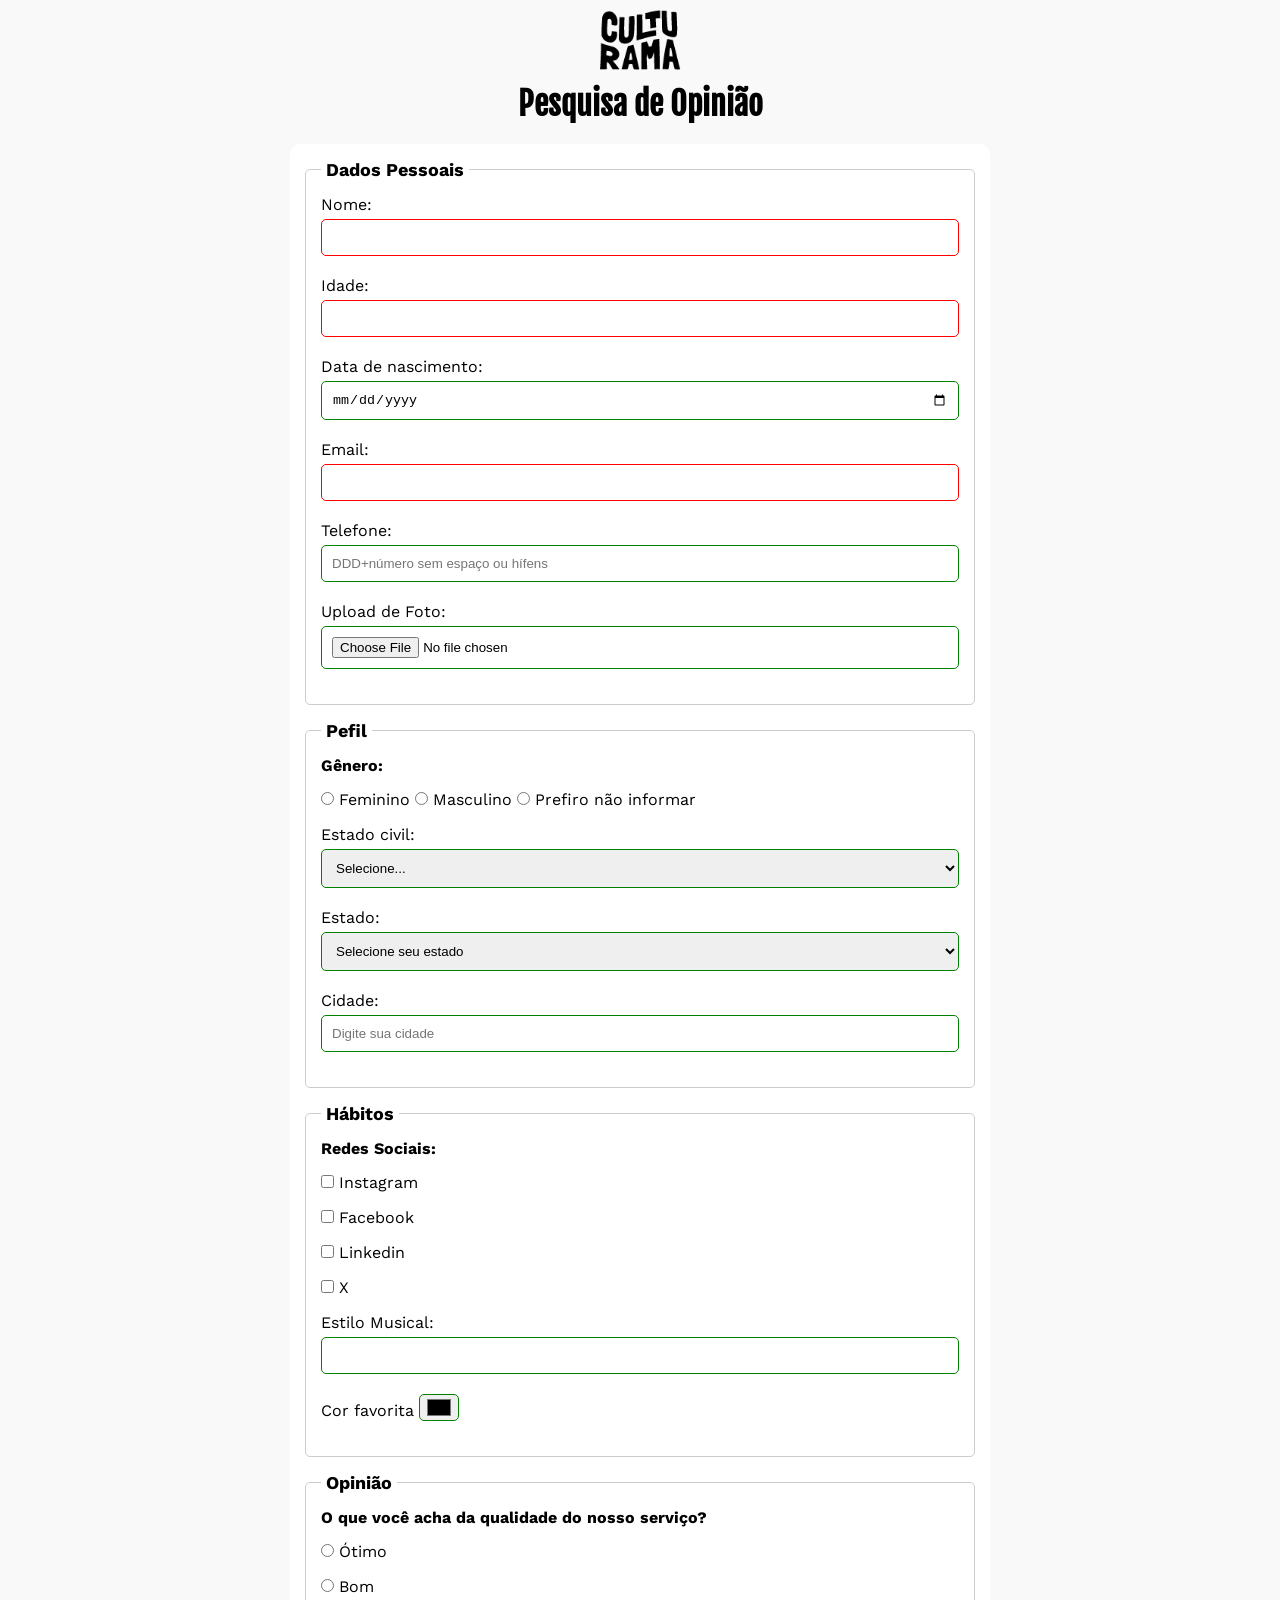
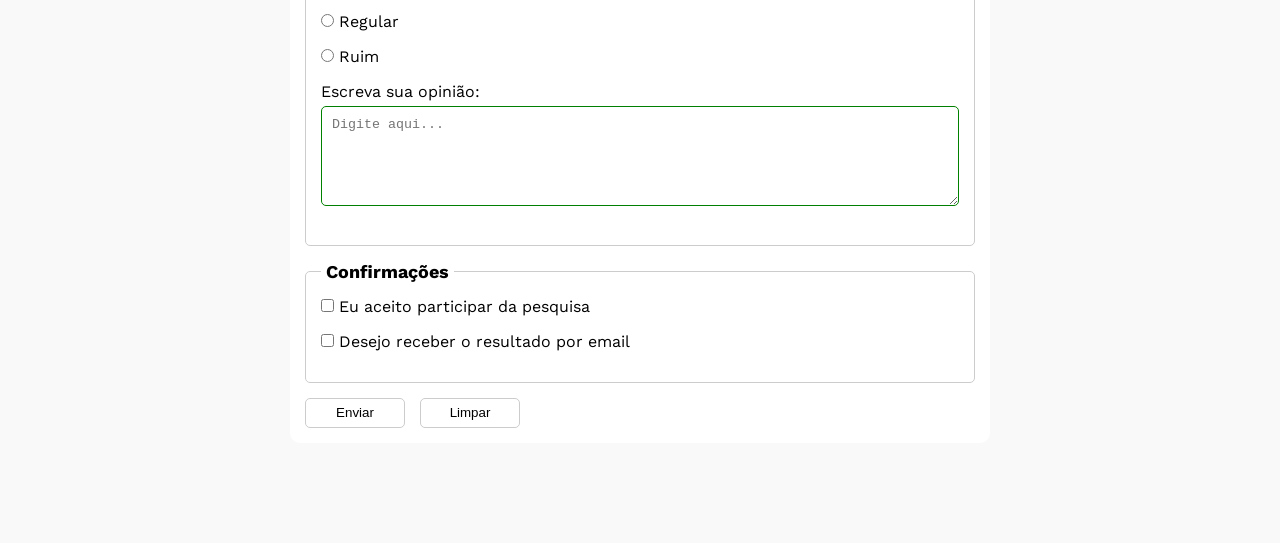
==== index.html @ e158982a "Adicionando validações visuais ao formulario" ====
<!DOCTYPE html>
<html lang="pt-br">
<head>
    <meta charset="UTF-8">
    <meta name="viewport" content="width=device-width, initial-scale=1.0">
    <link rel="icon" href="culturama-favicon.png" type="image/x-icon">
    <link rel="stylesheet" href="css/style.css">
    <link rel="preconnect" href="https://fonts.googleapis.com">
    <link rel="preconnect" href="https://fonts.gstatic.com" crossorigin>
    <link href="https://fonts.googleapis.com/css2?family=Fjalla+One&family=Work+Sans&display=swap" rel="stylesheet">
    
    <title>Pesquisa Culturama</title>
</head>
<body>
<main>
        <header>
        <img src="img/logo-culturama.png" alt="logoculturama">
        <h1>Pesquisa de Opinião</h1>
        </header>
<section>
<form action="" method="get">
        <fieldset>
            <legend>Dados Pessoais</legend>
            <label for="name">Nome:</label>
            <input id="name" type="text" name="name" required>
            <br>
            <label for="age">Idade:</label>
            <input id="age" type="number" name="age" min="12" max="100" required>
            <br>
            <label for="date">Data de nascimento:</label>
            <input id="date" type="date" name="date">
            <br>
            <label for="email">Email:</label>
            <input id="email" type="email" name="email" required>
            <br>
            <label for="phoneNumber">Telefone:</label>
            <input id="phoneNumber" type="tel" name="phoneNumber" pattern="[0-9]{11}" placeholder="DDD+número sem espaço ou hífens">
            <br>
            <label for="image">Upload de Foto:</label>
            <input id="image" type="file" accept="image/*" name="image">
        </fieldset> 
                 
        <fieldset>
            <legend>Pefil</legend>

            <p>Gênero:</p>
            <input id="fem" type="radio" name="userGender" value="Feminino">
            <label for="fem">Feminino</label>

            <input id="masc" type="radio" name="userGender" value="Masculino">
            <label for="masc">Masculino</label>

            <input id="notInformed" type="radio" name="userGender" value="notInformed">
            <label for="notInformed">Prefiro não informar</label>      
        <br>
        <label for="maritalStatus">Estado civil:</label>
        <select id="maritalStatus" name="maritalStatus">
            <option value="notInformed">Selecione...</option>
            <option value="Casado">Casado</option>
            <option value="Solteiro">Solteiro</option>
            <option value="Divorciado">Divorciado</option>     
            <option value="União Estável">União Estável</option>
        </select>
        
        <label for="userState">Estado:</label>
        <select id="userState" name="userState">
            <option value="">Selecione seu estado</option>
            <option value="AC">Acre</option>
            <option value="AL">Alagoas</option>
            <option value="AP">Amapá</option>
            <option value="AM">Amazonas</option>
            <option value="BA">Bahia</option>
            <option value="CE">Ceará</option>
            <option value="DF">Distrito Federal</option>
            <option value="ES">Espírito Santo</option>
            <option value="GO">Goiás</option>
            <option value="MA">Maranhão</option>
            <option value="MT">Mato Grosso</option>
            <option value="MS">Mato Grosso do Sul</option>
            <option value="MG">Minas Gerais</option>
            <option value="PA">Pará</option>
            <option value="PB">Paraíba</option>
            <option value="PR">Paraná</option>
            <option value="PE">Pernambuco</option>
            <option value="PI">Piauí</option>
            <option value="RJ">Rio de Janeiro</option>
            <option value="RN">Rio Grande do Norte</option>
            <option value="RS">Rio Grande do Sul</option>
            <option value="RO">Rondônia</option>
            <option value="RR">Roraima</option>
            <option value="SC">Santa Catarina</option>
            <option value="SP">São Paulo</option>
            <option value="SE">Sergipe</option>
            <option value="TO">Tocantins</option> 
        </select>
            <label for="city">Cidade:</label>
            <input id="city" type="text" name="city" placeholder="Digite sua cidade">
        </fieldset>

        <fieldset>
            <legend>Hábitos</legend>
            <p>Redes Sociais:</p>
            <input id="instagram" type="checkbox" name="social" value="instagram">
            <label for="instagram">Instagram</label>
            <br>
            <input id="facebook" type="checkbox" name="social" value="facebook">
            <label for="facebook">Facebook</label>
            <br>
            <input id="linkedin" type="checkbox" name="social" value="Linkedin">
            <label for="linkedin">Linkedin</label>
            <br>
            <input id="x" type="checkbox" name="social" value="X">
            <label for="x">X</label>
            <br>
            <label for="musicStyle">Estilo Musical:</label>
            <input list="styleTypes" type="text" id="musicStyle" name="userMusicStyle">
            <datalist id="styleTypes">
                <option value="Rock"></option>
                <option value="Pop"></option>
                <option value="Samba"></option>
                <option value="Sertanejo"></option>
            </datalist>
                <br>
                <label for="color">Cor favorita</label>
                <input type="color" name="userFavoriteColor" id="favoriteColor">
        </fieldset>

        <fieldset>
            <legend>Opinião</legend>
            <p>O que você acha da qualidade do nosso serviço?</p>

            <input id="otimo" type="radio" name="userServiceOpinion" value="otimo">
            <label for="otimo">Ótimo</label>
            <br>
            <input id="bom" type="radio" name="userServiceOpinion" value="bom">
            <label for="bom">Bom</label>
            <br>
            <input id="regular" type="radio" name="userServiceOpinion" value="regular">
            <label for="regular">Regular</label>
            <br>
            <input id="ruim" type="radio" name="userServiceOpinion" value="ruim">
            <label for="ruim">Ruim</label>
            <br>
            <label for="comment">Escreva sua opinião:</label>
            <textarea name="userComment" id="comment" placeholder="Digite aqui..."></textarea>
        </fieldset>

        <fieldset>
            <legend>Confirmações</legend>

            <input type="checkbox" name="userLgpd" id="userLgpdTerm" value="accepted" required>
            <label for="userLgpdTerm">Eu aceito participar da pesquisa</label>
            <br>
            <input type="checkbox" name="userGetResult" id="getResult" value="accepted">
            <label for="userLgpdTerm">Desejo receber o resultado por email</label>
        </fieldset>
        
        <button type="submit">Enviar</button>
        <button type="reset">Limpar</button>    
</form>
</section>
</main>
</body>
</html>
---- css/style.css ----
* {
    margin: 0;
    padding: 0;
    box-sizing: border-box;
}

body {
    background-color: #f9f9f9;
    font-family: "Work Sans", sans-serif;
}
main {
    width: 100%;
    max-width: 700px;
    margin: 0 auto;

}
header {
    text-align: center;
    margin-bottom: 20px;
}
img {
    width: 100px;
}
h1 {
    font-family: "fjalla One", sans-serif;
}
form {
    background-color: #ffffff;
    padding: 15px;
    border-radius: 10px;
    margin-bottom: 100px;
}
fieldset {
    padding: 15px;
    border: 1px solid #cccccc;
    border-radius: 5px;
    margin-bottom: 15px;
}
legend {
    font-weight: bold;
    font-size: 18px;
    padding: 0 5px;
}
label {
    display: inline-block;
    margin-bottom: 5px;
}
p {
    margin-bottom: 15px;
    font-weight: bold;
}
input, select, textarea {
    width: 100%;
    padding: 10px;
    margin-bottom: 20px;
    border: 1px solid #cccccc;
    border-radius: 5px;
}
textarea {
    min-height: 100px;
}
input[type="radio"], input[type="checkbox"] {
    width: auto;
}
input[type="color"]{
    width: 40px;
    padding: 0 5px;   
}
input:invalid, select:invalid, textarea:invalid{
    border-color: red;
}
input:valid, select:valid, textarea:valid{
    border-color: green;

}
button {
    width: 100px;
    height: 30px;
    margin-right: 10px;
    background-color: #ffffff;
    border: 1px solid #cccccc;
    border-radius: 5px;
    cursor: pointer;
}
button[type="submit"]:hover{
    background-color: green;
    color: #ffffff;
}
button[type="reset"]:hover{
    background-color: orangered;
    color: #ffffff;
}
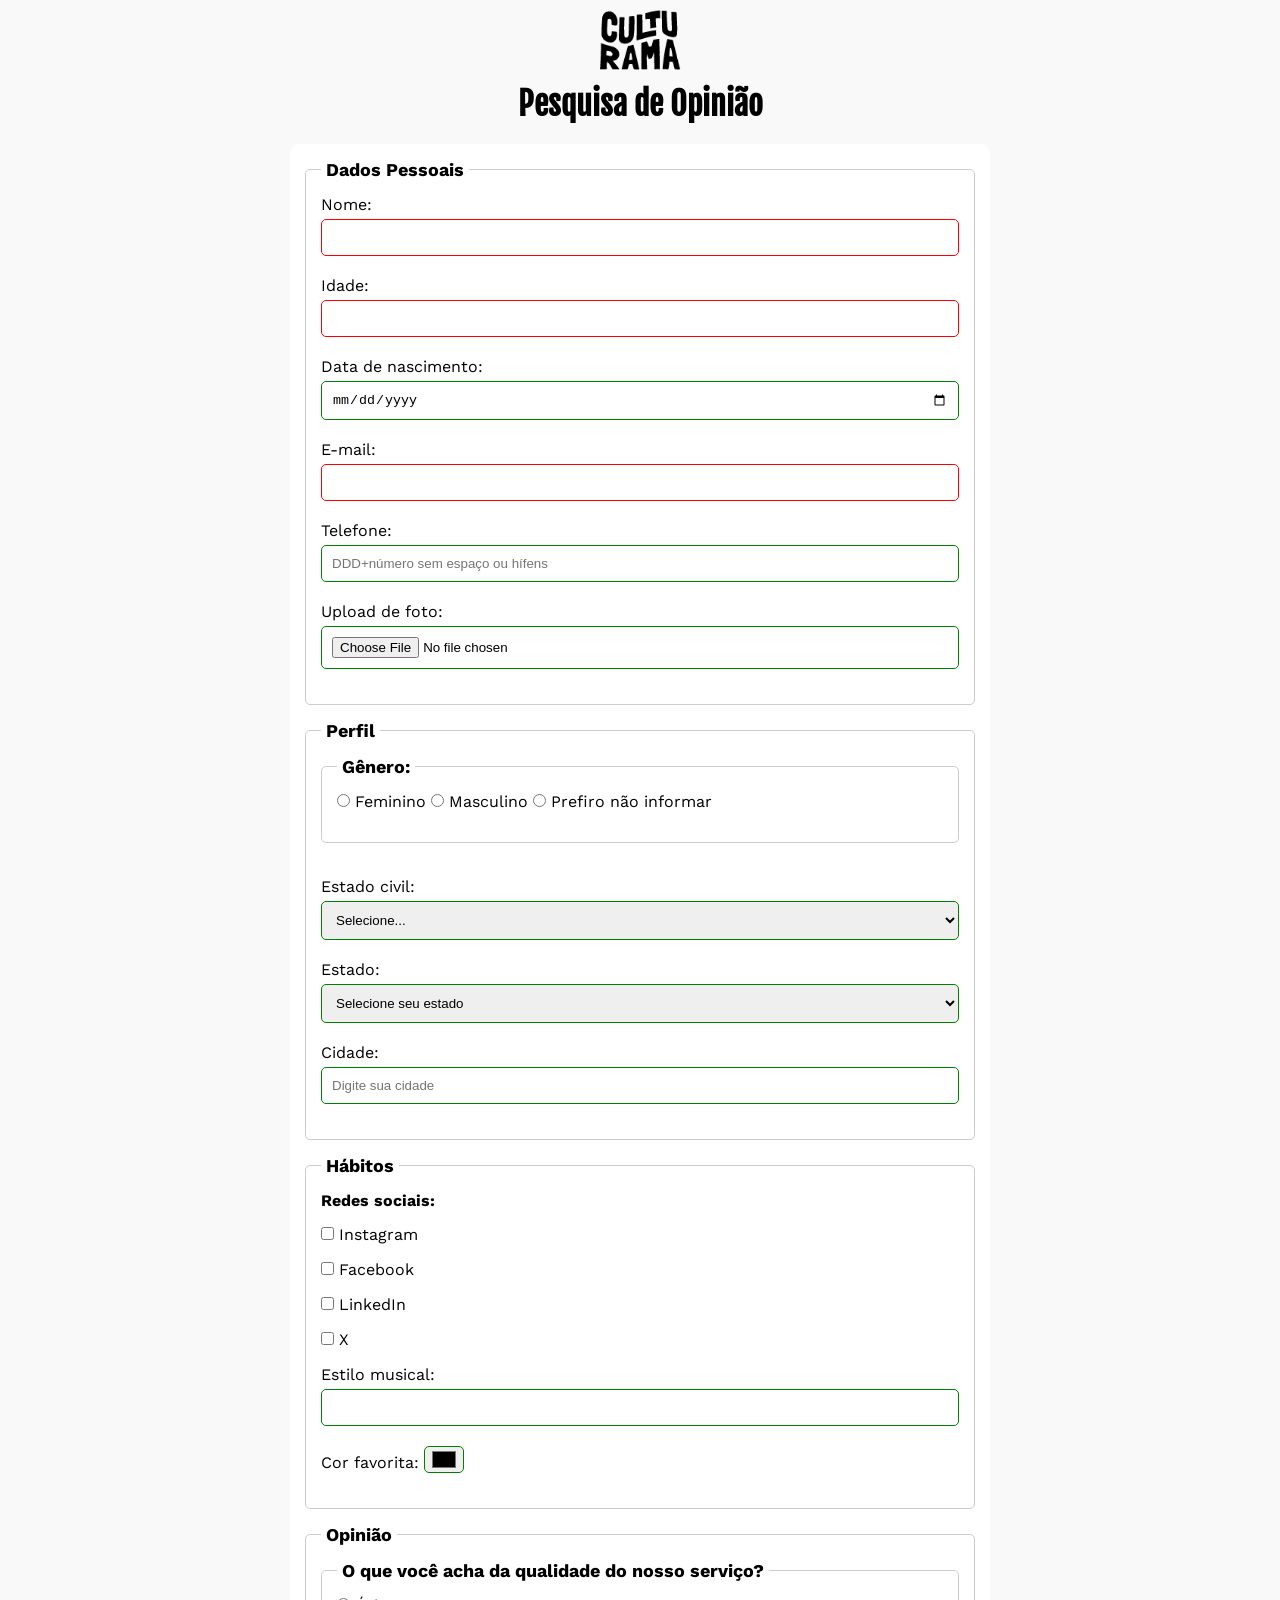
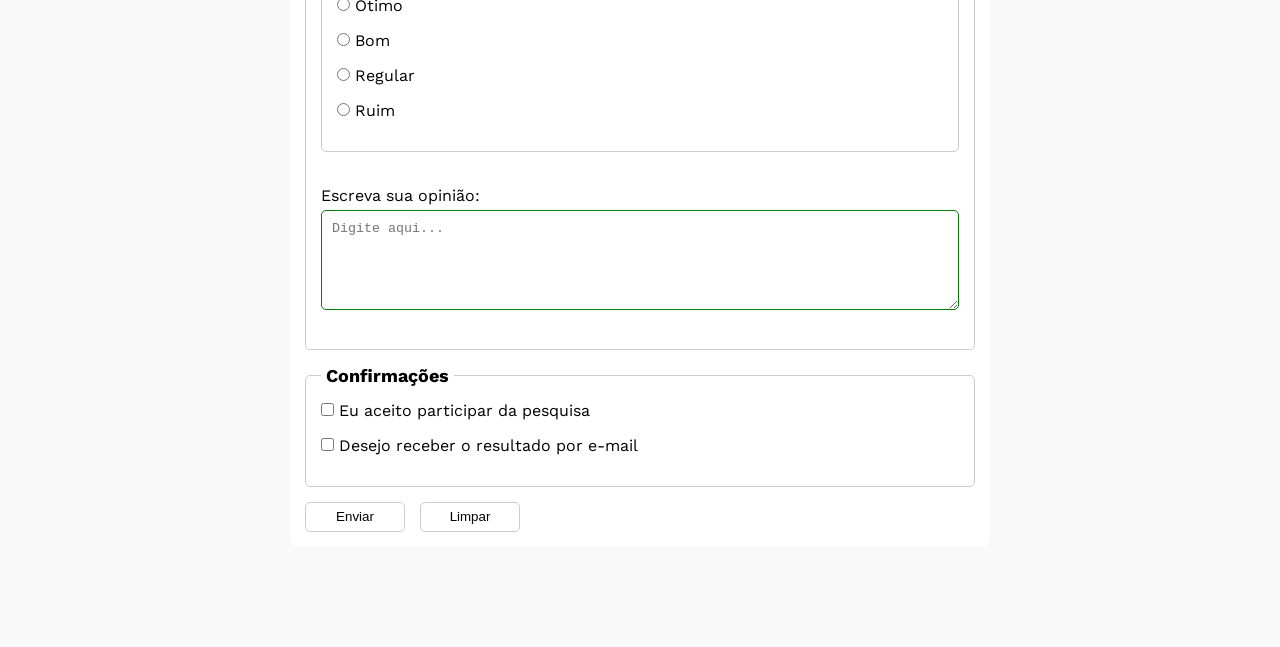
==== commit 7a2f45ec: "Corrige acessibilidade do formulário" ====
--- a/index.html
+++ b/index.html
@@ -1,164 +1,313 @@
 <!DOCTYPE html>
-<html lang="pt-br">
+<html lang="pt-BR">
 <head>
     <meta charset="UTF-8">
     <meta name="viewport" content="width=device-width, initial-scale=1.0">
+
     <link rel="icon" href="culturama-favicon.png" type="image/x-icon">
     <link rel="stylesheet" href="css/style.css">
+
     <link rel="preconnect" href="https://fonts.googleapis.com">
     <link rel="preconnect" href="https://fonts.gstatic.com" crossorigin>
-    <link href="https://fonts.googleapis.com/css2?family=Fjalla+One&family=Work+Sans&display=swap" rel="stylesheet">
-    
+    <link
+        href="https://fonts.googleapis.com/css2?family=Fjalla+One&family=Work+Sans&display=swap"
+        rel="stylesheet"
+    >
+
     <title>Pesquisa Culturama</title>
 </head>
+
 <body>
-<main>
+    <main>
         <header>
-        <img src="img/logo-culturama.png" alt="logoculturama">
-        <h1>Pesquisa de Opinião</h1>
+            <img src="img/logo-culturama.png" alt="Logo da Culturama">
+            <h1>Pesquisa de Opinião</h1>
         </header>
-<section>
-<form action="" method="get">
-        <fieldset>
-            <legend>Dados Pessoais</legend>
-            <label for="name">Nome:</label>
-            <input id="name" type="text" name="name" required>
-            <br>
-            <label for="age">Idade:</label>
-            <input id="age" type="number" name="age" min="12" max="100" required>
-            <br>
-            <label for="date">Data de nascimento:</label>
-            <input id="date" type="date" name="date">
-            <br>
-            <label for="email">Email:</label>
-            <input id="email" type="email" name="email" required>
-            <br>
-            <label for="phoneNumber">Telefone:</label>
-            <input id="phoneNumber" type="tel" name="phoneNumber" pattern="[0-9]{11}" placeholder="DDD+número sem espaço ou hífens">
-            <br>
-            <label for="image">Upload de Foto:</label>
-            <input id="image" type="file" accept="image/*" name="image">
-        </fieldset> 
-                 
-        <fieldset>
-            <legend>Pefil</legend>
-
-            <p>Gênero:</p>
-            <input id="fem" type="radio" name="userGender" value="Feminino">
-            <label for="fem">Feminino</label>
-
-            <input id="masc" type="radio" name="userGender" value="Masculino">
-            <label for="masc">Masculino</label>
-
-            <input id="notInformed" type="radio" name="userGender" value="notInformed">
-            <label for="notInformed">Prefiro não informar</label>      
-        <br>
-        <label for="maritalStatus">Estado civil:</label>
-        <select id="maritalStatus" name="maritalStatus">
-            <option value="notInformed">Selecione...</option>
-            <option value="Casado">Casado</option>
-            <option value="Solteiro">Solteiro</option>
-            <option value="Divorciado">Divorciado</option>     
-            <option value="União Estável">União Estável</option>
-        </select>
-        
-        <label for="userState">Estado:</label>
-        <select id="userState" name="userState">
-            <option value="">Selecione seu estado</option>
-            <option value="AC">Acre</option>
-            <option value="AL">Alagoas</option>
-            <option value="AP">Amapá</option>
-            <option value="AM">Amazonas</option>
-            <option value="BA">Bahia</option>
-            <option value="CE">Ceará</option>
-            <option value="DF">Distrito Federal</option>
-            <option value="ES">Espírito Santo</option>
-            <option value="GO">Goiás</option>
-            <option value="MA">Maranhão</option>
-            <option value="MT">Mato Grosso</option>
-            <option value="MS">Mato Grosso do Sul</option>
-            <option value="MG">Minas Gerais</option>
-            <option value="PA">Pará</option>
-            <option value="PB">Paraíba</option>
-            <option value="PR">Paraná</option>
-            <option value="PE">Pernambuco</option>
-            <option value="PI">Piauí</option>
-            <option value="RJ">Rio de Janeiro</option>
-            <option value="RN">Rio Grande do Norte</option>
-            <option value="RS">Rio Grande do Sul</option>
-            <option value="RO">Rondônia</option>
-            <option value="RR">Roraima</option>
-            <option value="SC">Santa Catarina</option>
-            <option value="SP">São Paulo</option>
-            <option value="SE">Sergipe</option>
-            <option value="TO">Tocantins</option> 
-        </select>
-            <label for="city">Cidade:</label>
-            <input id="city" type="text" name="city" placeholder="Digite sua cidade">
-        </fieldset>
-
-        <fieldset>
-            <legend>Hábitos</legend>
-            <p>Redes Sociais:</p>
-            <input id="instagram" type="checkbox" name="social" value="instagram">
-            <label for="instagram">Instagram</label>
-            <br>
-            <input id="facebook" type="checkbox" name="social" value="facebook">
-            <label for="facebook">Facebook</label>
-            <br>
-            <input id="linkedin" type="checkbox" name="social" value="Linkedin">
-            <label for="linkedin">Linkedin</label>
-            <br>
-            <input id="x" type="checkbox" name="social" value="X">
-            <label for="x">X</label>
-            <br>
-            <label for="musicStyle">Estilo Musical:</label>
-            <input list="styleTypes" type="text" id="musicStyle" name="userMusicStyle">
-            <datalist id="styleTypes">
-                <option value="Rock"></option>
-                <option value="Pop"></option>
-                <option value="Samba"></option>
-                <option value="Sertanejo"></option>
-            </datalist>
-                <br>
-                <label for="color">Cor favorita</label>
-                <input type="color" name="userFavoriteColor" id="favoriteColor">
-        </fieldset>
-
-        <fieldset>
-            <legend>Opinião</legend>
-            <p>O que você acha da qualidade do nosso serviço?</p>
-
-            <input id="otimo" type="radio" name="userServiceOpinion" value="otimo">
-            <label for="otimo">Ótimo</label>
-            <br>
-            <input id="bom" type="radio" name="userServiceOpinion" value="bom">
-            <label for="bom">Bom</label>
-            <br>
-            <input id="regular" type="radio" name="userServiceOpinion" value="regular">
-            <label for="regular">Regular</label>
-            <br>
-            <input id="ruim" type="radio" name="userServiceOpinion" value="ruim">
-            <label for="ruim">Ruim</label>
-            <br>
-            <label for="comment">Escreva sua opinião:</label>
-            <textarea name="userComment" id="comment" placeholder="Digite aqui..."></textarea>
-        </fieldset>
-
-        <fieldset>
-            <legend>Confirmações</legend>
-
-            <input type="checkbox" name="userLgpd" id="userLgpdTerm" value="accepted" required>
-            <label for="userLgpdTerm">Eu aceito participar da pesquisa</label>
-            <br>
-            <input type="checkbox" name="userGetResult" id="getResult" value="accepted">
-            <label for="userLgpdTerm">Desejo receber o resultado por email</label>
-        </fieldset>
-        
-        <button type="submit">Enviar</button>
-        <button type="reset">Limpar</button>    
-</form>
-</section>
-</main>
+
+        <section>
+            <form action="sucesso.html" method="get">
+                <fieldset>
+                    <legend>Dados Pessoais</legend>
+
+                    <label for="name">Nome:</label>
+                    <input id="name" type="text" name="name" required>
+
+                    <br>
+
+                    <label for="age">Idade:</label>
+                    <input id="age" type="number" name="age" min="12" max="100" required>
+
+                    <br>
+
+                    <label for="date">Data de nascimento:</label>
+                    <input id="date" type="date" name="date">
+
+                    <br>
+
+                    <label for="email">E-mail:</label>
+                    <input id="email" type="email" name="email" required>
+
+                    <br>
+
+                    <label for="phoneNumber">Telefone:</label>
+                    <input
+                        id="phoneNumber"
+                        type="tel"
+                        name="phoneNumber"
+                        pattern="[0-9]{11}"
+                        placeholder="DDD+número sem espaço ou hífens"
+                    >
+
+                    <br>
+
+                    <label for="image">Upload de foto:</label>
+                    <input
+                        id="image"
+                        type="file"
+                        accept="image/*"
+                        name="image"
+                    >
+                </fieldset>
+
+                <fieldset>
+                    <legend>Perfil</legend>
+
+                    <fieldset>
+                        <legend>Gênero:</legend>
+
+                        <input
+                            id="fem"
+                            type="radio"
+                            name="userGender"
+                            value="Feminino"
+                        >
+                        <label for="fem">Feminino</label>
+
+                        <input
+                            id="masc"
+                            type="radio"
+                            name="userGender"
+                            value="Masculino"
+                        >
+                        <label for="masc">Masculino</label>
+
+                        <input
+                            id="notInformed"
+                            type="radio"
+                            name="userGender"
+                            value="notInformed"
+                        >
+                        <label for="notInformed">Prefiro não informar</label>
+                    </fieldset>
+
+                    <br>
+
+                    <label for="maritalStatus">Estado civil:</label>
+                    <select id="maritalStatus" name="maritalStatus">
+                        <option value="notInformed">Selecione...</option>
+                        <option value="Casado">Casado</option>
+                        <option value="Solteiro">Solteiro</option>
+                        <option value="Divorciado">Divorciado</option>
+                        <option value="União Estável">União Estável</option>
+                    </select>
+
+                    <label for="userState">Estado:</label>
+                    <select id="userState" name="userState">
+                        <option value="">Selecione seu estado</option>
+                        <option value="AC">Acre</option>
+                        <option value="AL">Alagoas</option>
+                        <option value="AP">Amapá</option>
+                        <option value="AM">Amazonas</option>
+                        <option value="BA">Bahia</option>
+                        <option value="CE">Ceará</option>
+                        <option value="DF">Distrito Federal</option>
+                        <option value="ES">Espírito Santo</option>
+                        <option value="GO">Goiás</option>
+                        <option value="MA">Maranhão</option>
+                        <option value="MT">Mato Grosso</option>
+                        <option value="MS">Mato Grosso do Sul</option>
+                        <option value="MG">Minas Gerais</option>
+                        <option value="PA">Pará</option>
+                        <option value="PB">Paraíba</option>
+                        <option value="PR">Paraná</option>
+                        <option value="PE">Pernambuco</option>
+                        <option value="PI">Piauí</option>
+                        <option value="RJ">Rio de Janeiro</option>
+                        <option value="RN">Rio Grande do Norte</option>
+                        <option value="RS">Rio Grande do Sul</option>
+                        <option value="RO">Rondônia</option>
+                        <option value="RR">Roraima</option>
+                        <option value="SC">Santa Catarina</option>
+                        <option value="SP">São Paulo</option>
+                        <option value="SE">Sergipe</option>
+                        <option value="TO">Tocantins</option>
+                    </select>
+
+                    <label for="city">Cidade:</label>
+                    <input
+                        id="city"
+                        type="text"
+                        name="city"
+                        placeholder="Digite sua cidade"
+                    >
+                </fieldset>
+
+                <fieldset>
+                    <legend>Hábitos</legend>
+
+                    <p>Redes sociais:</p>
+
+                    <input
+                        id="instagram"
+                        type="checkbox"
+                        name="social"
+                        value="instagram"
+                    >
+                    <label for="instagram">Instagram</label>
+
+                    <br>
+
+                    <input
+                        id="facebook"
+                        type="checkbox"
+                        name="social"
+                        value="facebook"
+                    >
+                    <label for="facebook">Facebook</label>
+
+                    <br>
+
+                    <input
+                        id="linkedin"
+                        type="checkbox"
+                        name="social"
+                        value="Linkedin"
+                    >
+                    <label for="linkedin">LinkedIn</label>
+
+                    <br>
+
+                    <input
+                        id="x"
+                        type="checkbox"
+                        name="social"
+                        value="X"
+                    >
+                    <label for="x">X</label>
+
+                    <br>
+
+                    <label for="musicStyle">Estilo musical:</label>
+                    <input
+                        list="styleTypes"
+                        type="text"
+                        id="musicStyle"
+                        name="userMusicStyle"
+                    >
+
+                    <datalist id="styleTypes">
+                        <option value="Rock"></option>
+                        <option value="Pop"></option>
+                        <option value="Samba"></option>
+                        <option value="Sertanejo"></option>
+                    </datalist>
+
+                    <br>
+
+                    <label for="favoriteColor">Cor favorita:</label>
+                    <input
+                        type="color"
+                        name="userFavoriteColor"
+                        id="favoriteColor"
+                    >
+                </fieldset>
+
+                <fieldset>
+                    <legend>Opinião</legend>
+
+                    <fieldset>
+                        <legend>O que você acha da qualidade do nosso serviço?</legend>
+
+                        <input
+                            id="otimo"
+                            type="radio"
+                            name="userServiceOpinion"
+                            value="otimo"
+                        >
+                        <label for="otimo">Ótimo</label>
+
+                        <br>
+
+                        <input
+                            id="bom"
+                            type="radio"
+                            name="userServiceOpinion"
+                            value="bom"
+                        >
+                        <label for="bom">Bom</label>
+
+                        <br>
+
+                        <input
+                            id="regular"
+                            type="radio"
+                            name="userServiceOpinion"
+                            value="regular"
+                        >
+                        <label for="regular">Regular</label>
+
+                        <br>
+
+                        <input
+                            id="ruim"
+                            type="radio"
+                            name="userServiceOpinion"
+                            value="ruim"
+                        >
+                        <label for="ruim">Ruim</label>
+                    </fieldset>
+
+                    <br>
+
+                    <label for="comment">Escreva sua opinião:</label>
+                    <textarea
+                        name="userComment"
+                        id="comment"
+                        placeholder="Digite aqui..."
+                    ></textarea>
+                </fieldset>
+
+                <fieldset>
+                    <legend>Confirmações</legend>
+
+                    <input
+                        type="checkbox"
+                        name="userLgpd"
+                        id="userLgpdTerm"
+                        value="accepted"
+                        required
+                    >
+                    <label for="userLgpdTerm">
+                        Eu aceito participar da pesquisa
+                    </label>
+
+                    <br>
+
+                    <input
+                        type="checkbox"
+                        name="userGetResult"
+                        id="getResult"
+                        value="accepted"
+                    >
+                    <label for="getResult">
+                        Desejo receber o resultado por e-mail
+                    </label>
+                </fieldset>
+
+                <button type="submit">Enviar</button>
+                <button type="reset">Limpar</button>
+            </form>
+        </section>
+    </main>
 </body>
 </html>
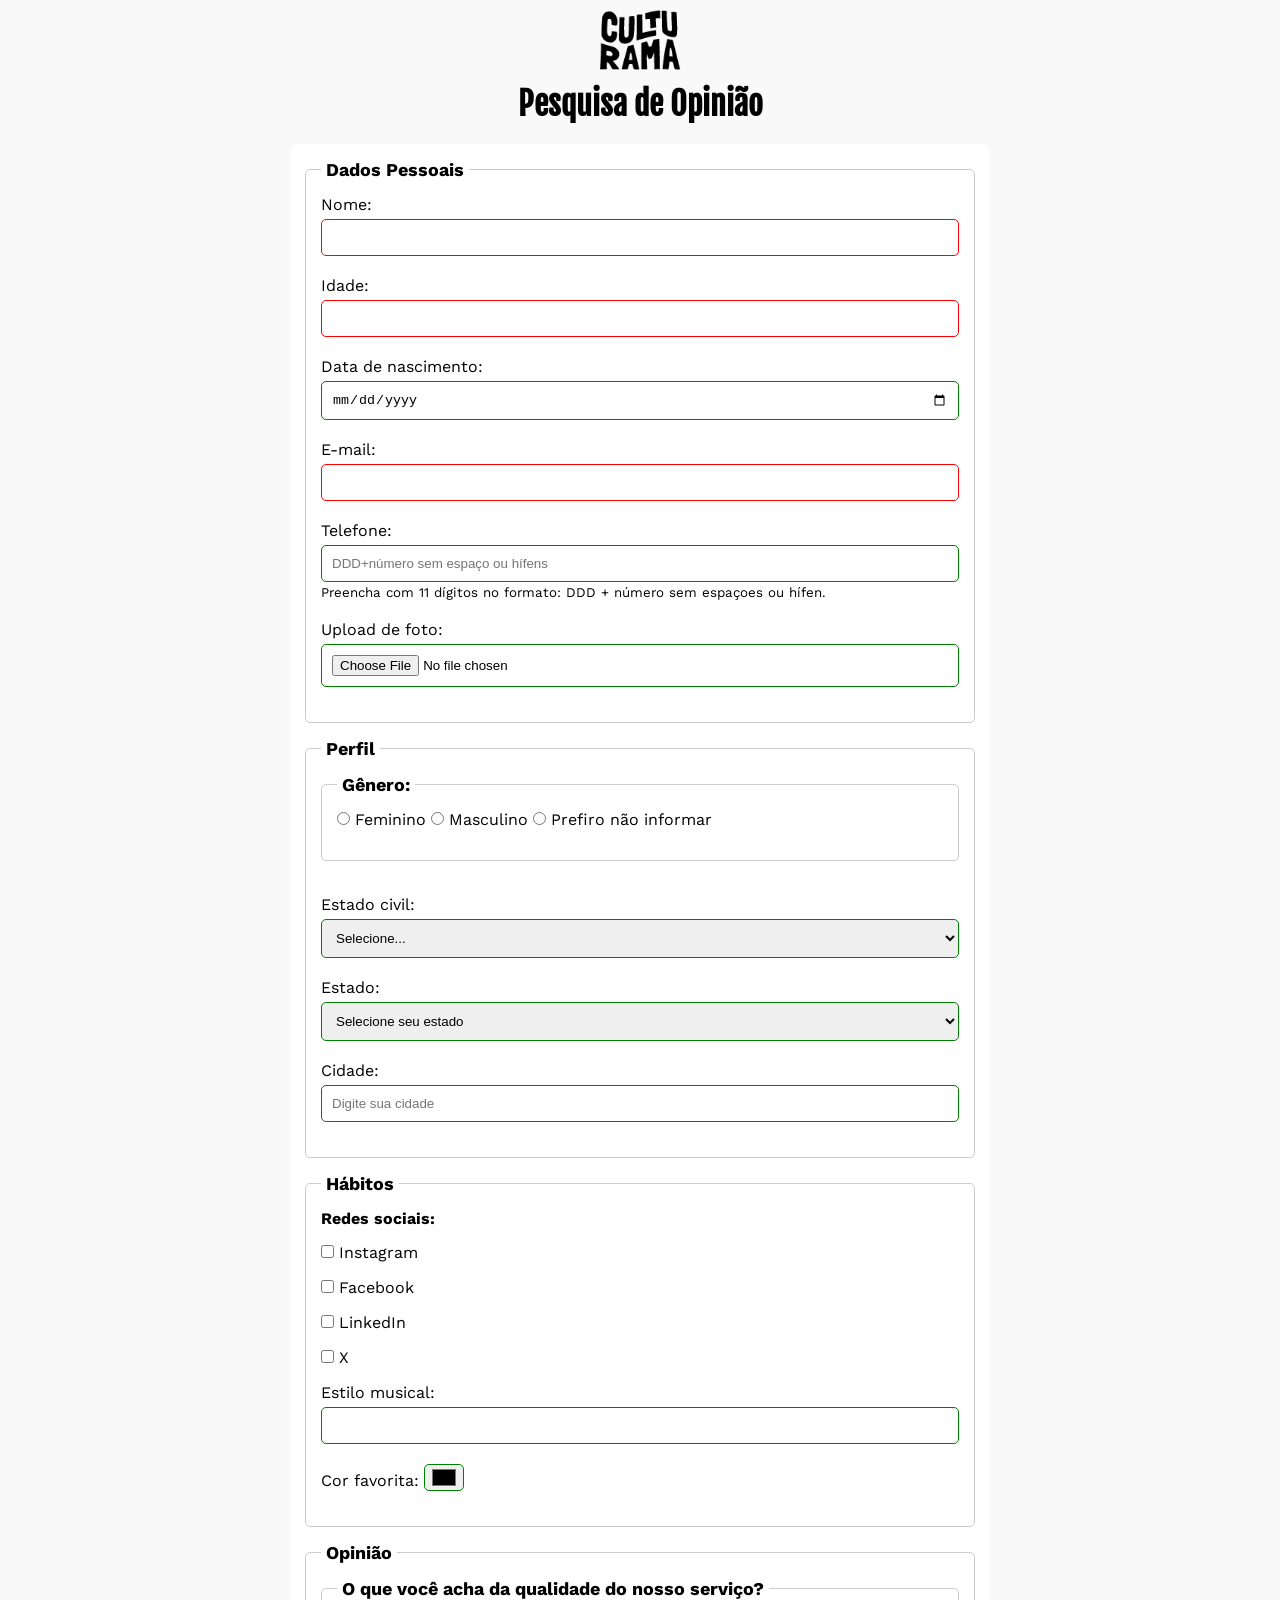
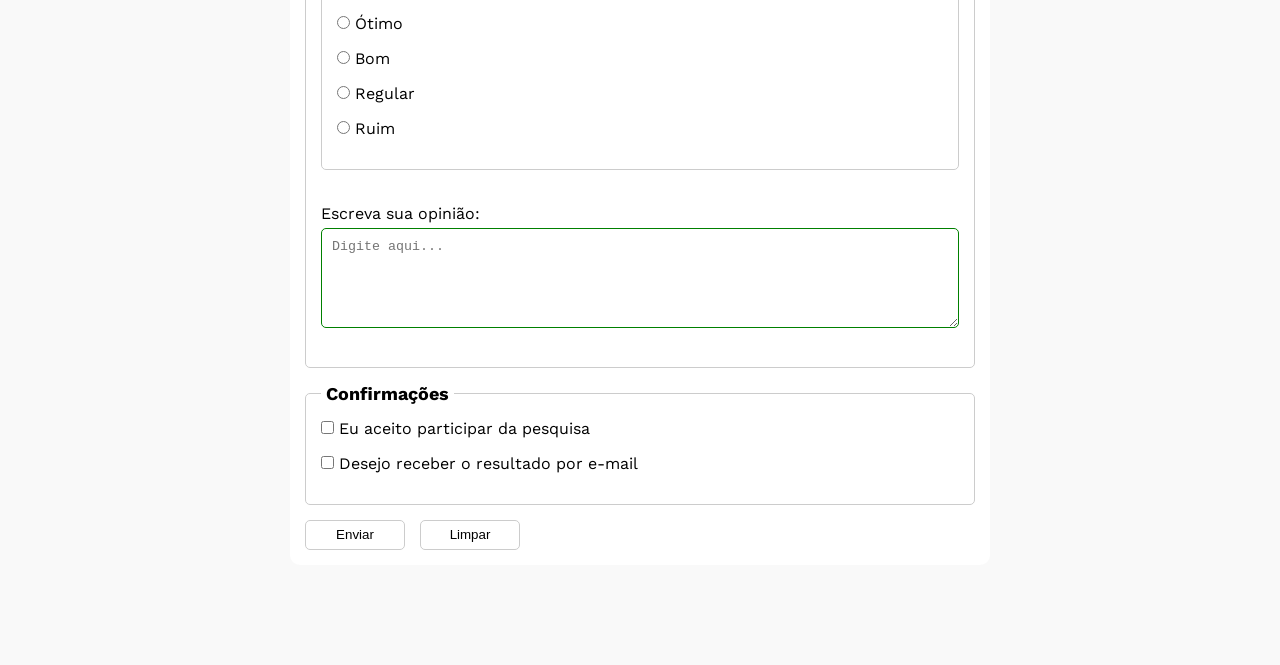
==== commit 6b8906b0: "adciona aria ao campo de telefone" ====
--- a/index.html
+++ b/index.html
@@ -55,8 +55,8 @@
                         type="tel"
                         name="phoneNumber"
                         pattern="[0-9]{11}"
-                        placeholder="DDD+número sem espaço ou hífens"
-                    >
+                        placeholder="DDD+número sem espaço ou hífens" aria-describedby="phoneHelp">
+                        <small id="phoneHelp">Preencha com 11 dígitos no formato: DDD + número sem espaçoes ou hífen.</small>
 
                     <br>
 
--- a/css/style.css
+++ b/css/style.css
@@ -49,6 +49,13 @@
     margin-bottom: 15px;
     font-weight: bold;
 }
+input[type="tel"]{
+    margin-bottom: 0;
+}
+small {
+    display: inline-block;  
+    margin-bottom: 20px;
+}
 input, select, textarea {
     width: 100%;
     padding: 10px;
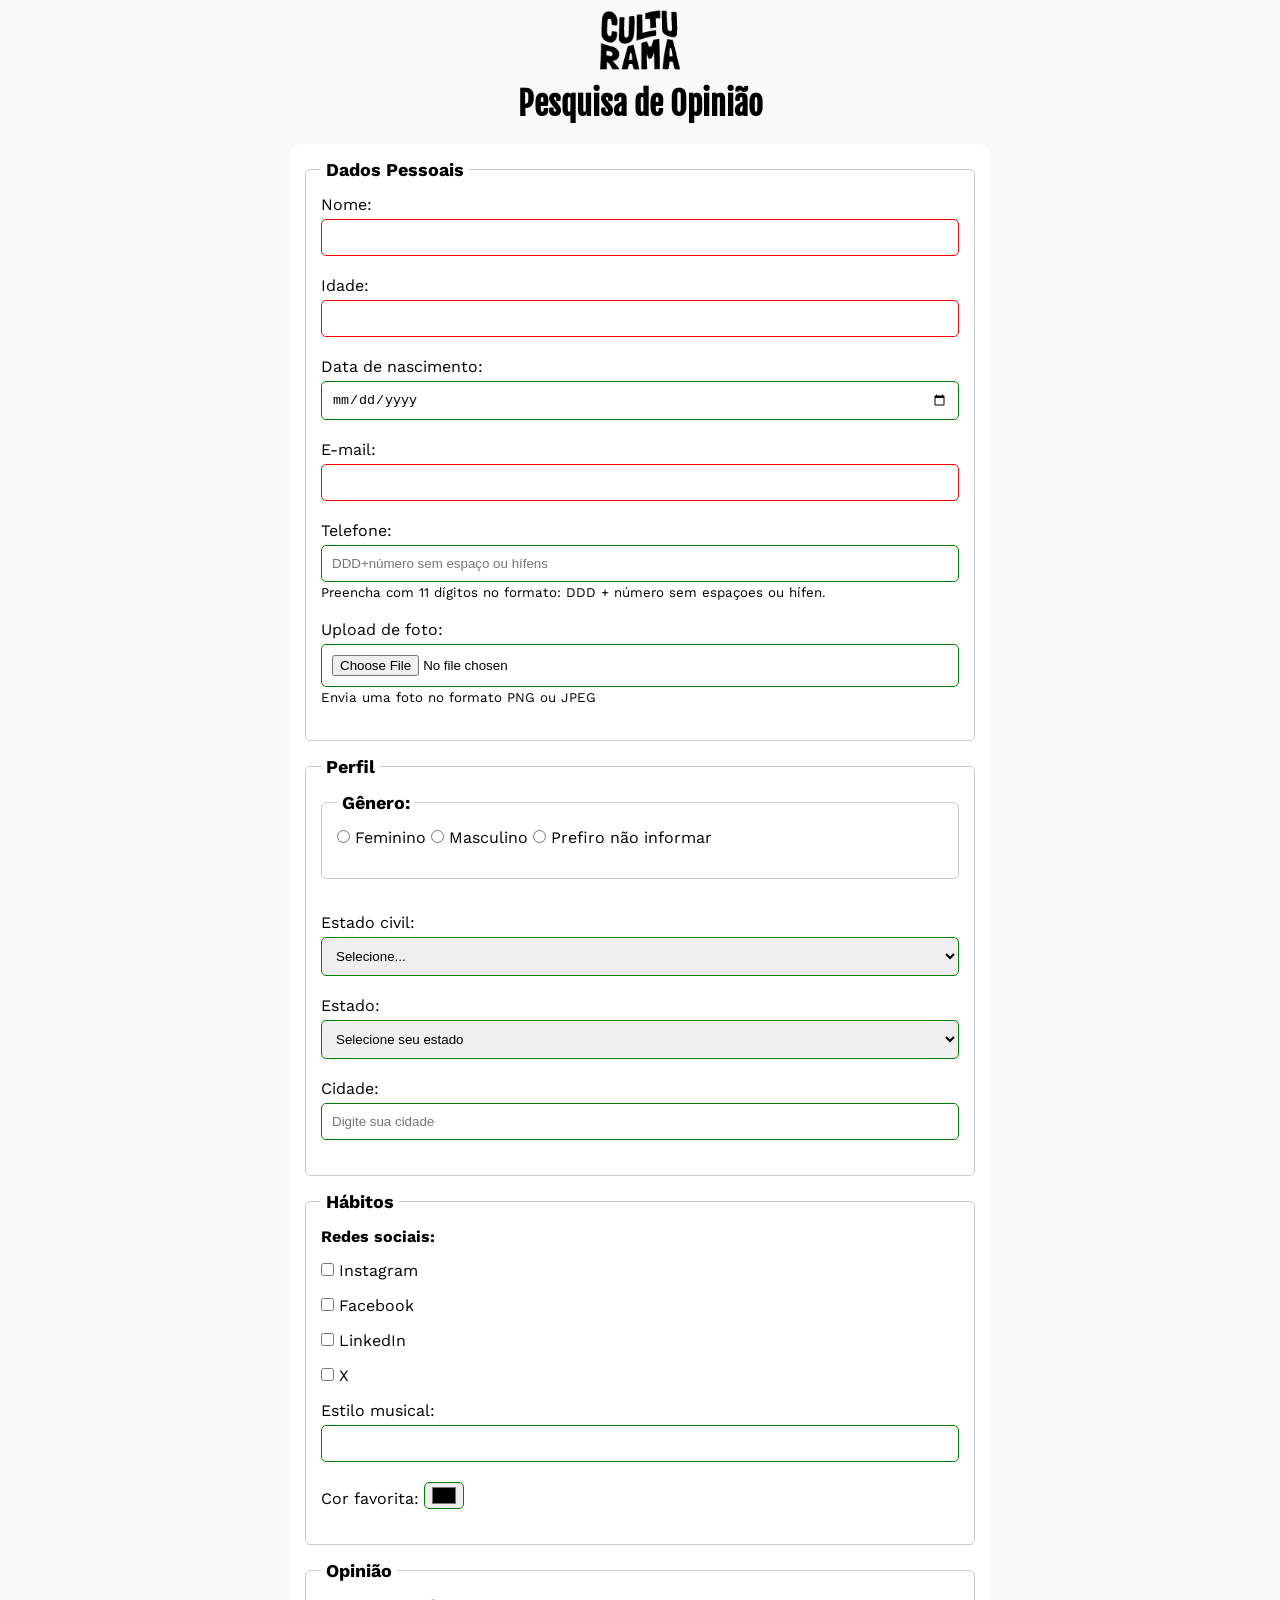
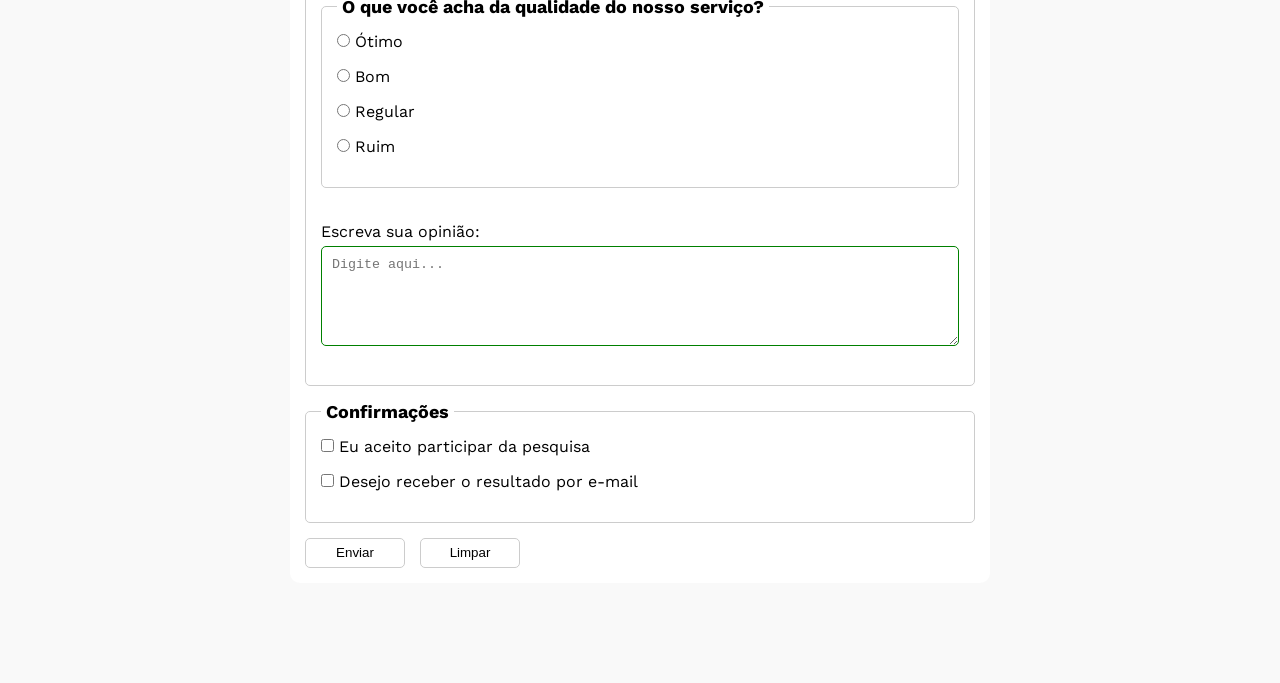
==== commit e417ca56: "adciona aria ao campo de upload de foto" ====
--- a/index.html
+++ b/index.html
@@ -65,8 +65,9 @@
                         id="image"
                         type="file"
                         accept="image/*"
-                        name="image"
-                    >
+                        name="image" aria-describedby="imageHelp">
+                        <small id="imageHelp">Envia uma foto no formato PNG ou JPEG</small>
+
                 </fieldset>
 
                 <fieldset>
--- a/css/style.css
+++ b/css/style.css
@@ -49,7 +49,7 @@
     margin-bottom: 15px;
     font-weight: bold;
 }
-input[type="tel"]{
+input[type="tel"], input[type="file"]{    
     margin-bottom: 0;
 }
 small {
